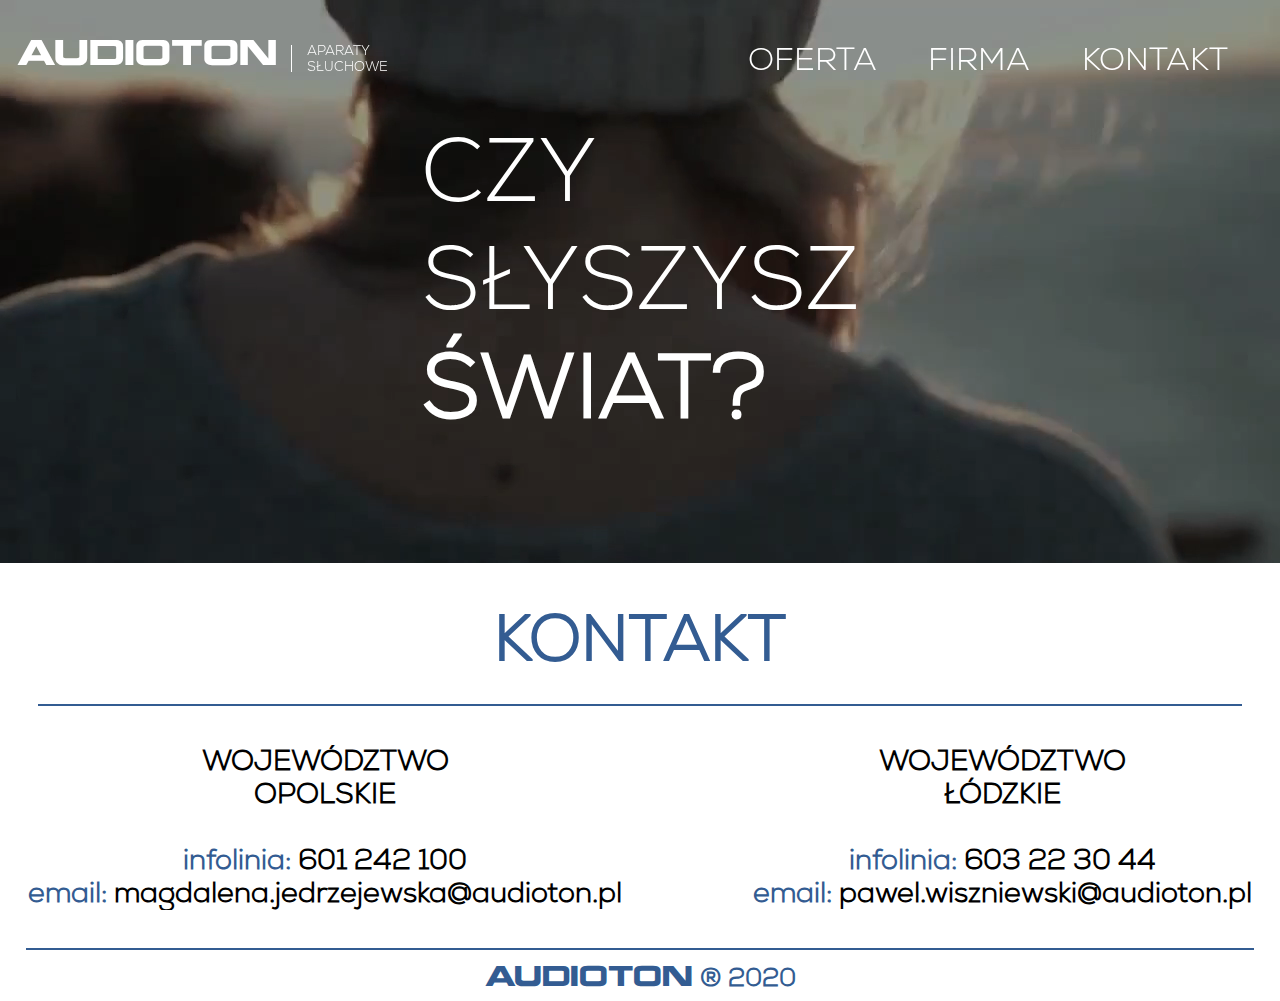
==== kontakt.html @ 69175309 "Add files via upload" ====
<!DOCTYPE html>
<html lang="en">
  <head>
    <meta charset="UTF-8" />
    <meta name="viewport" content="width=device-width, initial-scale=1.0" />
    <title>AUDIOTON</title>
    <link rel="stylesheet" href="style.css" />
  </head>
  <body>
    <a href="index.html">
      <div class="logocale">
        <div class="logo">
          AUDIOTON
        </div>
        <div id="kreska"></div>
        <div class="logo2">
          APARATY
          <br />
          SŁUCHOWE
        </div>
      </div>
    </a>
    <div class="navbar">
      <a href="oferta.html">OFERTA</a>
      <a href="firma.html">FIRMA</a>
      <a href="kontakt.html">KONTAKT</a>
    </div>
    <div class="banner">
      <h1>
        Czy <br />
        słyszysz
        <br />
        <span>świat?</span>
      </h1>
      <div class="video-container">
        <video autoplay loop muted>
          <source src="img/tlo.mp4" type="video/mp4" />
        </video>
      </div>
    </div>
    <div class="napiskontakt">KONTAKT</div>
    <div class="kontakt">
      <div class="lodz">
        WOJEWÓDZTWO <br />
        ŁÓDZKIE
        <br />
        <br />
        <span>infolinia:</span> 603 22 30 44 <br />
        <span>email:</span> pawel.wiszniewski@audioton.pl
      </div>
      <div class="opole">
        WOJEWÓDZTWO <br />
        OPOLSKIE <br />
        <br />
        <span>infolinia:</span> 601 242 100 <br />
        <span>email:</span> magdalena.jedrzejewska@audioton.pl
      </div>
    </div>

    <div class="footer"><span>AUDIOTON</span> &REG; 2020</div>
  </body>
</html>
---- style.css ----
* {
  overflow-x: hidden;
  margin: 0;
  padding: 0;
}
a {
  text-decoration: none;
}
body {
  background-color: white;
  min-height: 100vh;
}

.banner {
  height: 44vw;
  color: blue;
  align-items: center;
  margin: 0;
  overflow: hidden;
  position: relative;
  display: flex;
  justify-content: center;
}
video {
  width: 100vw;
  height: auto;
}

.banner h1 {
  font-family: nexa-light;
  color: white;
  font-weight: 10;
  text-transform: uppercase;
  text-align: left;
  z-index: 1;
  font-size: 7vw;

  position: relative;
}
.banner h1 span {
  font-weight: 900;
}
.video-container {
  position: absolute;
  top: 0;
  left: 0;
  width: 100%;
}
.logocale {
  position: absolute;
  z-index: 99;
  top: 3.1vw;
  left: 1.3vw;
  display: flex;
  flex-direction: row;
  justify-content: space-between;
  width: 29vw;
}
.logo {
  font-size: 2.5vw;
  font-family: nokkok;
  color: white;
}
#kreska {
  margin-top: 0.4vw;
  height: 2.1vw;
  width: 1px;
  background-color: white;
}
.logo2 {
  font-family: nexa-light;
  color: white;
  font-size: 1.05vw;
  font-weight: 400;
  margin-top: 0.25vw;
}
.navbar {
  position: absolute;
  top: 3.2vw;
  right: 2.4vw;
  z-index: 5;
  font-size: 2.5vw;
  font-family: nexa-light;
}
.navbar a {
  color: white;

  margin: 1.7vw;
}
.navbar a:hover {
  color: var(--niebieski);
}
.content {
  display: flex;
  justify-content: space-evenly;
  border-bottom: solid 2px var(--niebieski);
  padding-bottom: 5vw;
  margin: 2vw 3vw 0 3vw;
}
.content > * {
  margin-left: 2vw;
  margin-right: 2vw;
  text-align: center;
  font-family: nexa-light;
  font-size: 3vw;
}
.content > * > span {
  font-size: 4vw;
  font-weight: bolder;
  color: var(--niebieski);
}
.opiscontainer {
  justify-content: center;
  display: flex;
  flex-direction: column;
}
.opis {
  font-family: nexa-light;
  font-size: 2.3vw;
  margin: 5vw 6vw 0 8vw;
}
.opis > * {
  margin-bottom: 5vw;
}
.opis > * > strong {
  color: var(--niebieski);
  font-weight: bolder;
}
.napiskontakt {
  font-size: 5vw;
  text-align: center;
  font-family: nexa-light;
  font-weight: bolder;
  margin: 3vw 3vw 3vw 3vw;
  color: var(--niebieski);
  border-bottom: 2px solid var(--niebieski);
  padding-bottom: 2vw;
}
.kontakt {
  display: flex;
  justify-content: space-evenly;
  font-size: 2.21vw;
  font-family: nexa-light;
  font-weight: bold;
  text-align: center;
  margin-bottom: 3vw;
  flex-wrap: wrap;
  position: relative;
  width: 100%;
}
.kontakt > * > span {
  color: var(--niebieski);
  font-weight: bolder;
}
.opole {
  margin-right: 3vw;
  order: 1;
}
.lodz {
  margin-left: 5vw;
  order: 2;
}
.footer {
  height: 3vw;

  background-color: white;
  border-top: solid 2px var(--niebieski);
  color: var(--niebieski);
  font-size: 2vw;
  text-align: center;
  padding-top: 1vw;
  font-family: nexa-light;
  font-weight: bolder;
  margin: 0 2vw 0 2vw;
}
.footer > span {
  font-family: nokkok;
  font-weight: lighter;
}

/*border-right: solid 2px white;*/
/* kolor */

:root {
  --niebieski: rgb(51, 92, 146);
}

@font-face {
  font-family: nexa-light;
  src: url(font/nexa-light.otf);
}
@font-face {
  font-family: nokkok;
  src: url(font/nokkok.ttf);
}

/*TABLET SCREENS*/

@media screen and (min-width: 600px) and (max-width: 1100px) {
  video {
    width: 100vw;
  }
  .banner h1 {
    font-family: nexa-light;
    color: white;
    font-weight: 100;
    text-transform: uppercase;
    text-align: left;
    z-index: 1;
    font-size: 7.5vw;

    position: relative;
  }
  .logo {
    font-size: 3.5vw;
  }
  .logo2 {
    display: inline;
  }
  #kreska {
    height: 3vw;
    width: 1px;
    background-color: white;
    z-index: 5;
    margin-top: 0.7vw;
    display: none;
  }
  .logocale {
    position: absolute;
    z-index: 99;
    top: 1.3vw;
    left: 1.3vw;
    display: flex;
    flex-direction: column;
    justify-content: space-between;
    width: 28.8vw;
    overflow: hidden;
  }
  .logo2 {
    margin-top: 0.3vw;
    font-size: 1.5vw;
    text-align: center;
  }
  .logo2 br {
    content: " ";
  }
  .navbar a {
    font-size: 4vw;
  }
  .navbar {
    top: 2vw;
    right: 1.3vw;
  }
  .opis {
    font-size: 3.3vw;
    margin: 5vw 1vw 0 5vw;
  }
  .content > * {
    font-size: 3vw;
  }
  .content > * > span {
    font-size: 4vw;
  }
  .footer {
    font-size: 3vw;
    padding: 1vw 0 2vw 0;
    margin: 0 3vw 0 3vw;
    overflow: hidden;
  }
  .napiskontakt {
    border-bottom: 2px solid var(--niebieski);
    font-size: 8vw;
    padding-bottom: 2vw;
    margin: 3vw 3vw 3vw 3vw;
  }
  .kontakt {
    font-size: 4vw;
    margin: 0;
  }
  .kontakt > * {
    margin: 4vw 0 4vw 0;
  }
}
/*MOBILE SCREENS*/

@media screen and (max-width: 599px) {
  .logo {
    position: absolute;
    top: 2.5vw;
    left: 3vw;
    z-index: 2;
    font-size: 2.5vw;
    font-family: nokkok;
    color: white;
  }

  #kreska {
    top: 3.4vw;
    bottom: 0;
    position: absolute;
    left: 20%;
    height: 1.8vw;
    width: 3px;
    background-color: white;
    z-index: 5;
  }
  .logo2 {
    position: absolute;
    z-index: 2;
    font-family: nexa-light;
    float: left;
    top: 2.7vw;
    left: 25vw;
    color: white;
    font-size: 1.2vw;
    font-weight: 400;
  }
  .kontakt {
    flex-direction: column;
  }
  .navbar {
    position: absolute;
    top: 0;
    right: 0;
    z-index: 5;
    font-size: 6vw;
    font-family: nexa-light;
    width: 100%;
    height: 10vw;
    display: flex;
    flex-direction: row;
    justify-content: space-evenly;
  }
  .navbar a {
    color: white;
    font-weight: bold;
    margin: 1.7vw;
  }
  .banner h1 {
    display: none;
  }
}
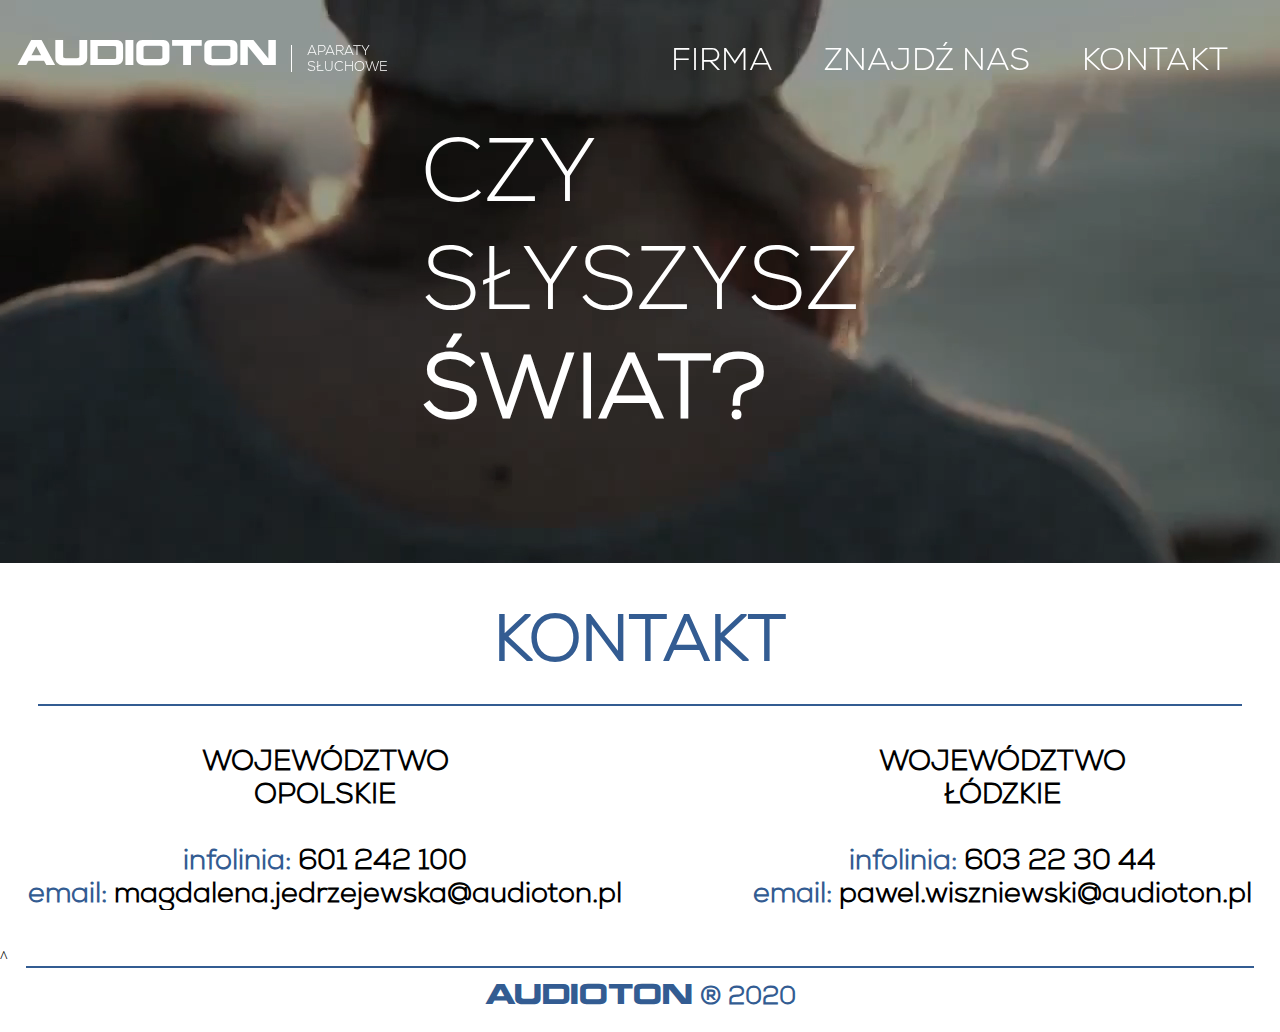
==== commit 21088cd9: "Add files via upload" ====
--- a/kontakt.html
+++ b/kontakt.html
@@ -2,7 +2,10 @@
 <html lang="en">
   <head>
     <meta charset="UTF-8" />
-    <meta name="viewport" content="width=device-width, initial-scale=1.0" />
+    <meta
+      name="viewport"
+      content="width=device-width, initial-scale=1, maximum-scale=1, user-scalable=no"
+    />
     <title>AUDIOTON</title>
     <link rel="stylesheet" href="style.css" />
   </head>
@@ -21,8 +24,8 @@
       </div>
     </a>
     <div class="navbar">
-      <a href="oferta.html">OFERTA</a>
       <a href="firma.html">FIRMA</a>
+      <a href="lokalizator.html">ZNAJDŹ NAS</a>
       <a href="kontakt.html">KONTAKT</a>
     </div>
     <div class="banner">
@@ -36,6 +39,23 @@
         <video autoplay loop muted>
           <source src="img/tlo.mp4" type="video/mp4" />
         </video>
+      </div>
+    </div>
+    <div class="mobile">
+      <div class="video-container">
+        <video autoplay loop muted>
+          <source src="img/tlomobile.mp4" type="video/mp4" />
+        </video>
+        <div class="bannermobilecontainer">
+          <div class="bannermobile">
+            <h1>
+              Czy <br />
+              słyszysz
+              <br />
+              <span>świat?</span>
+            </h1>
+          </div>
+        </div>
       </div>
     </div>
     <div class="napiskontakt">KONTAKT</div>
@@ -56,7 +76,20 @@
         <span>email:</span> magdalena.jedrzejewska@audioton.pl
       </div>
     </div>
-
+    <div class="navbarmobile">
+      <a href="firma.html">FIRMA</a>
+      <a href="lokalizator.html">ZNAJDŹ NAS</a>
+      <a href="kontakt.html">KONTAKT</a>
+    </div>
+    <div class="gora">
+      <div onclick="topFunction()" class="dogory" id="przycisk">^</div>
+    </div>
     <div class="footer"><span>AUDIOTON</span> &REG; 2020</div>
   </body>
+  <script>
+    function topFunction() {
+      document.body.scrollTop = 0; // For Safari
+      document.documentElement.scrollTop = 0; // For Chrome, Firefox, IE and Opera
+    }
+  </script>
 </html>
--- a/style.css
+++ b/style.css
@@ -9,6 +9,18 @@
 body {
   background-color: white;
   min-height: 100vh;
+}
+.mobile {
+  display: none;
+  visibility: hidden;
+}
+.contentmobile {
+  display: none;
+  visibility: hidden;
+}
+.navbarmobile {
+  display: none;
+  visibility: hidden;
 }
 
 .banner {
@@ -96,16 +108,17 @@
   border-bottom: solid 2px var(--niebieski);
   padding-bottom: 5vw;
   margin: 2vw 3vw 0 3vw;
+  padding-top: 3vw;
 }
 .content > * {
   margin-left: 2vw;
   margin-right: 2vw;
   text-align: center;
   font-family: nexa-light;
+  font-size: 2vw;
+}
+.content > * > span {
   font-size: 3vw;
-}
-.content > * > span {
-  font-size: 4vw;
   font-weight: bolder;
   color: var(--niebieski);
 }
@@ -116,7 +129,7 @@
 }
 .opis {
   font-family: nexa-light;
-  font-size: 2.3vw;
+  font-size: 2vw;
   margin: 5vw 6vw 0 8vw;
 }
 .opis > * {
@@ -169,6 +182,7 @@
   font-size: 2vw;
   text-align: center;
   padding-top: 1vw;
+  padding-bottom: 1vw;
   font-family: nexa-light;
   font-weight: bolder;
   margin: 0 2vw 0 2vw;
@@ -284,59 +298,266 @@
 /*MOBILE SCREENS*/
 
 @media screen and (max-width: 599px) {
+  html {
+    scroll-behavior: smooth;
+  }
+  body {
+    overflow-x: hidden;
+  }
+  .footer {
+    display: none;
+    visibility: hidden;
+  }
+
+  .mobile {
+    display: block;
+    visibility: visible;
+  }
+  .navbarmobile {
+    display: block;
+    visibility: visible;
+  }
+  .contentmobile {
+    display: block;
+    visibility: visible;
+  }
+  .content {
+    display: none;
+    visibility: hidden;
+  }
+
+  .logocale {
+    position: absolute;
+    z-index: 99;
+    top: 4vw;
+    left: 5vw;
+    float: left;
+    display: flex;
+    flex-direction: column;
+    width: fit-content;
+  }
   .logo {
-    position: absolute;
-    top: 2.5vw;
-    left: 3vw;
-    z-index: 2;
-    font-size: 2.5vw;
+    font-size: 5vw;
     font-family: nokkok;
     color: white;
   }
-
   #kreska {
-    top: 3.4vw;
-    bottom: 0;
-    position: absolute;
-    left: 20%;
-    height: 1.8vw;
-    width: 3px;
+    margin-top: 0.4vw;
+    height: 2.1vw;
+    width: 1px;
     background-color: white;
-    z-index: 5;
+    display: none;
+    visibility: hidden;
   }
   .logo2 {
-    position: absolute;
-    z-index: 2;
-    font-family: nexa-light;
-    float: left;
-    top: 2.7vw;
-    left: 25vw;
+    font-family: nexa-light;
     color: white;
-    font-size: 1.2vw;
-    font-weight: 400;
+    font-size: 3vw;
+    margin-top: 0.25vw;
+    text-align: center;
+    letter-spacing: 0.3vw;
+  }
+  .logo2 br {
+    content: " ";
   }
   .kontakt {
     flex-direction: column;
   }
   .navbar {
-    position: absolute;
-    top: 0;
-    right: 0;
-    z-index: 5;
-    font-size: 6vw;
-    font-family: nexa-light;
+    display: none;
+    visibility: hidden;
+  }
+  .navbarmobile {
+    position: fixed;
+    bottom: 0;
+    left: 0;
     width: 100%;
-    height: 10vw;
+    z-index: 999;
+    font-size: 5.5vw;
+    font-family: nexa-light;
     display: flex;
     flex-direction: row;
     justify-content: space-evenly;
-  }
-  .navbar a {
-    color: white;
+    border: 2px solid white;
+    border-bottom: none;
+    border-radius: 7px;
+    background-color: white;
+    overflow: hidden;
+  }
+  .gora {
+    position: fixed;
+    bottom: 0;
+    left: 0;
+    right: 0;
+    width: 100%;
+    height: 14.8vw;
+    justify-content: center;
+    display: flex;
+    overflow: hidden;
+    z-index: 98;
+  }
+  .dogory {
+    font-family: nexa-light;
+    font-size: 8vw;
+    text-align: center;
+    background-color: white;
+    width: 9vw;
+    border-radius: 30px;
+    overflow: hidden;
+    z-index: 99;
+    color: var(--niebieski);
+  }
+  .navbarmobile a {
+    color: var(--niebieski);
     font-weight: bold;
     margin: 1.7vw;
-  }
-  .banner h1 {
+    padding-top: 0.4vw;
+  }
+  .banner {
     display: none;
-  }
-}
+    visibility: hidden;
+  }
+  .bannermobile h1 {
+    font-family: nexa-light;
+    color: white;
+    font-weight: 10;
+    text-transform: uppercase;
+    text-align: left;
+    z-index: 1;
+    font-size: 15vw;
+
+    position: relative;
+  }
+  .bannermobile h1 span {
+    font-weight: 900;
+  }
+  .video-container {
+    position: relative;
+    display: flex;
+  }
+  .bannermobilecontainer {
+    position: absolute;
+    display: flex;
+    width: 100%;
+    margin-top: 25vw;
+    margin-left: 3vw;
+    z-index: 7;
+    justify-content: center;
+  }
+  .bannermobile {
+    position: relative;
+    z-index: 2;
+  }
+  .opis {
+    font-size: 5vw;
+    margin: 5vw 1vw 0 5vw;
+    padding-bottom: 10vw;
+    text-align: center;
+  }
+  .contentmobile {
+    display: flex;
+    justify-content: space-evenly;
+    border-bottom: solid 2px var(--niebieski);
+    padding-bottom: 5vw;
+    margin: 2vw 6vw 0 6vw;
+    height: 15vw;
+    padding-top: 2vw;
+    padding-right: 1vw;
+  }
+  .contentmobile > * {
+    margin-left: 2vw;
+    margin-right: 2vw;
+    text-align: center;
+    font-family: nexa-light;
+    font-size: 5vw;
+    display: block;
+  }
+  .contentmobile > * > span {
+    font-size: 7vw;
+    font-weight: bolder;
+    color: var(--niebieski);
+  }
+  .content1,
+  .content2,
+  .content3 {
+    position: absolute;
+    width: 100%;
+    height: 100%;
+  }
+  .content1 {
+    animation: fade 8s infinite;
+    -webkit-animation: fade 8s infinite;
+  }
+  .content2 {
+    animation: fade2 8s infinite;
+    -webkit-animation: fade2 8s infinite;
+  }
+  .content3 {
+    animation: fade3 8s infinite;
+    -webkit-animation: fade3 8s infinite;
+  }
+  @keyframes fade {
+    0% {
+      opacity: 1;
+    }
+    33.333% {
+      opacity: 0;
+    }
+    66.666% {
+      opacity: 0;
+    }
+    100% {
+      opacity: 1;
+    }
+  }
+  @keyframes fade2 {
+    0% {
+      opacity: 0;
+    }
+    33.333% {
+      opacity: 1;
+    }
+    66.666% {
+      opacity: 0;
+    }
+    100% {
+      opacity: 0;
+    }
+  }
+  @keyframes fade3 {
+    0% {
+      opacity: 0;
+    }
+    33.333% {
+      opacity: 0;
+    }
+    66.666% {
+      opacity: 1;
+    }
+    100% {
+      opacity: 0;
+    }
+  }
+  .napiskontakt {
+    font-size: 9vw;
+    text-align: center;
+    font-family: nexa-light;
+    font-weight: bolder;
+    margin: 3vw 3vw 3vw 3vw;
+    color: var(--niebieski);
+    border-bottom: 2px solid var(--niebieski);
+    padding-bottom: 2vw;
+  }
+  .kontakt {
+    font-size: 5vw;
+    margin: 0;
+    padding-bottom: 16vw;
+  }
+  .kontakt > * {
+    margin: 3.5vw 0 3.5vw 0;
+  }
+  .opole {
+    margin-right: 3vw;
+    order: 1;
+  }
+}
